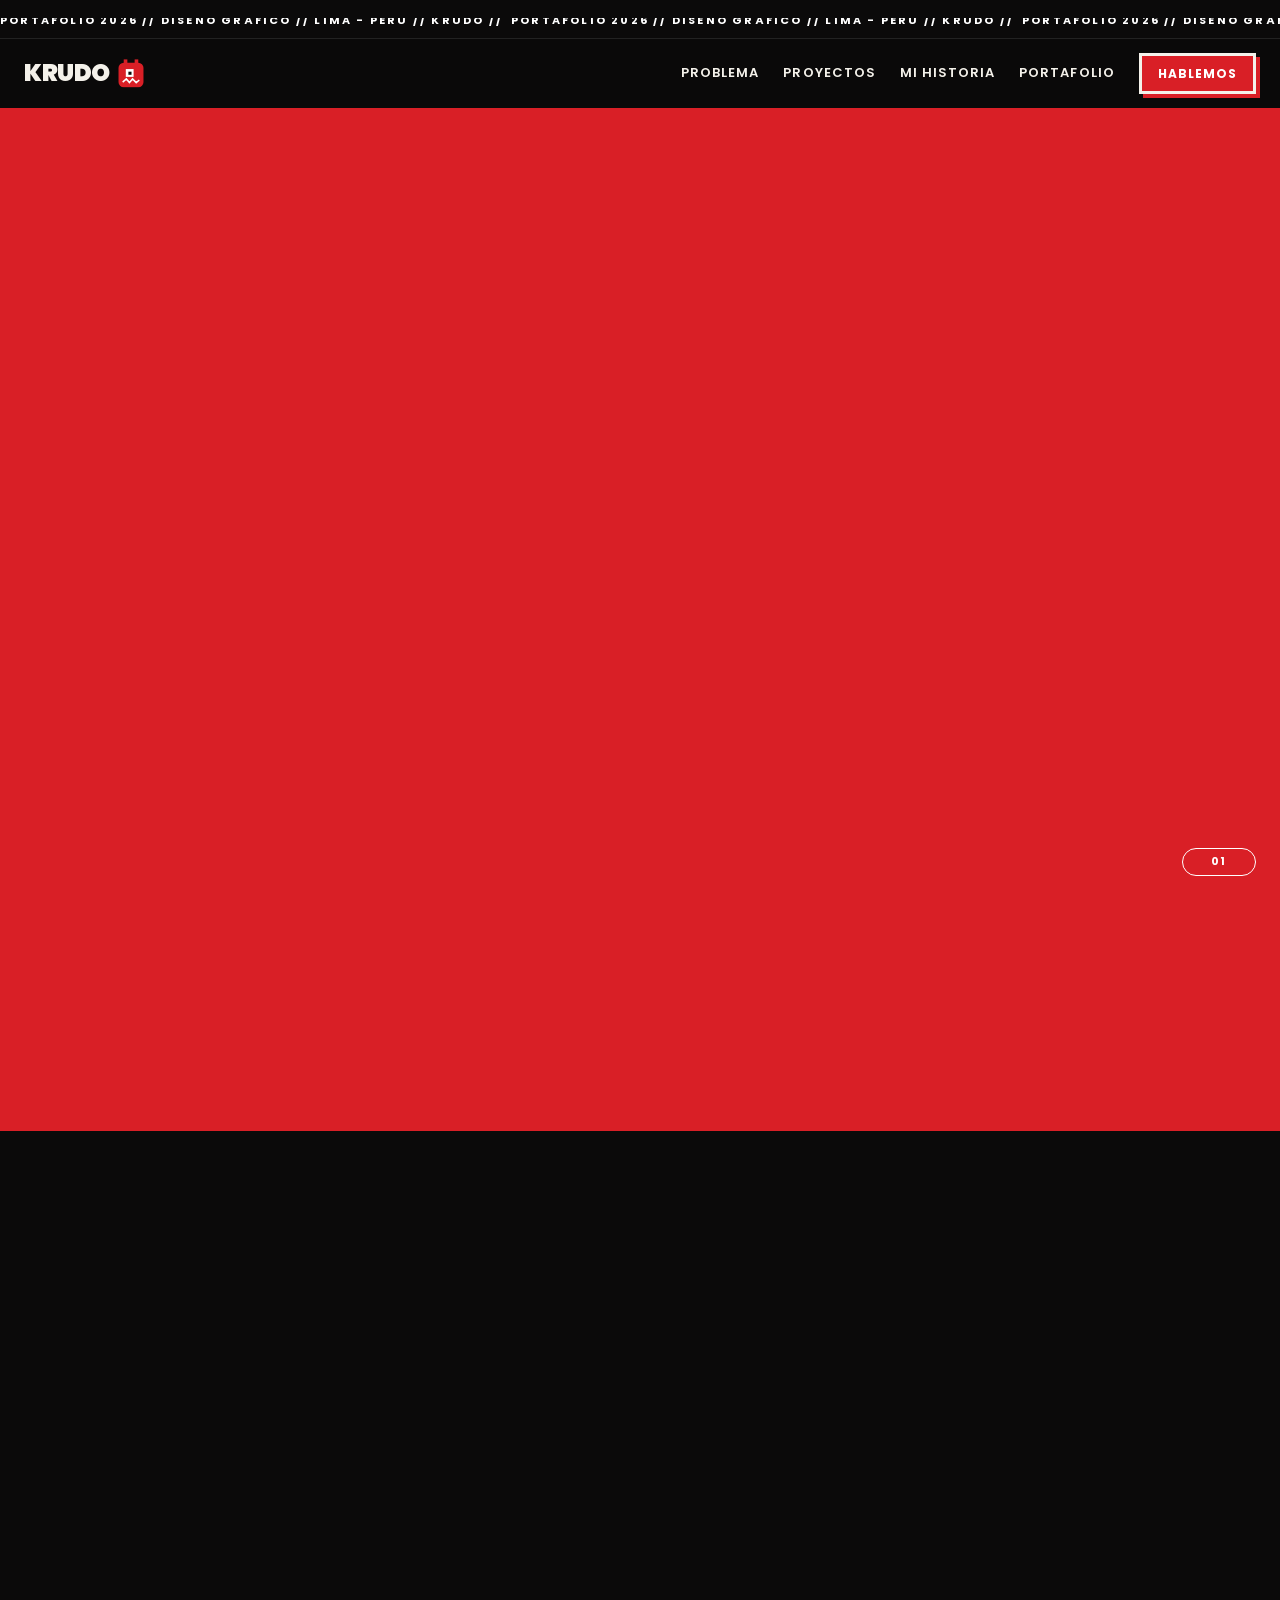
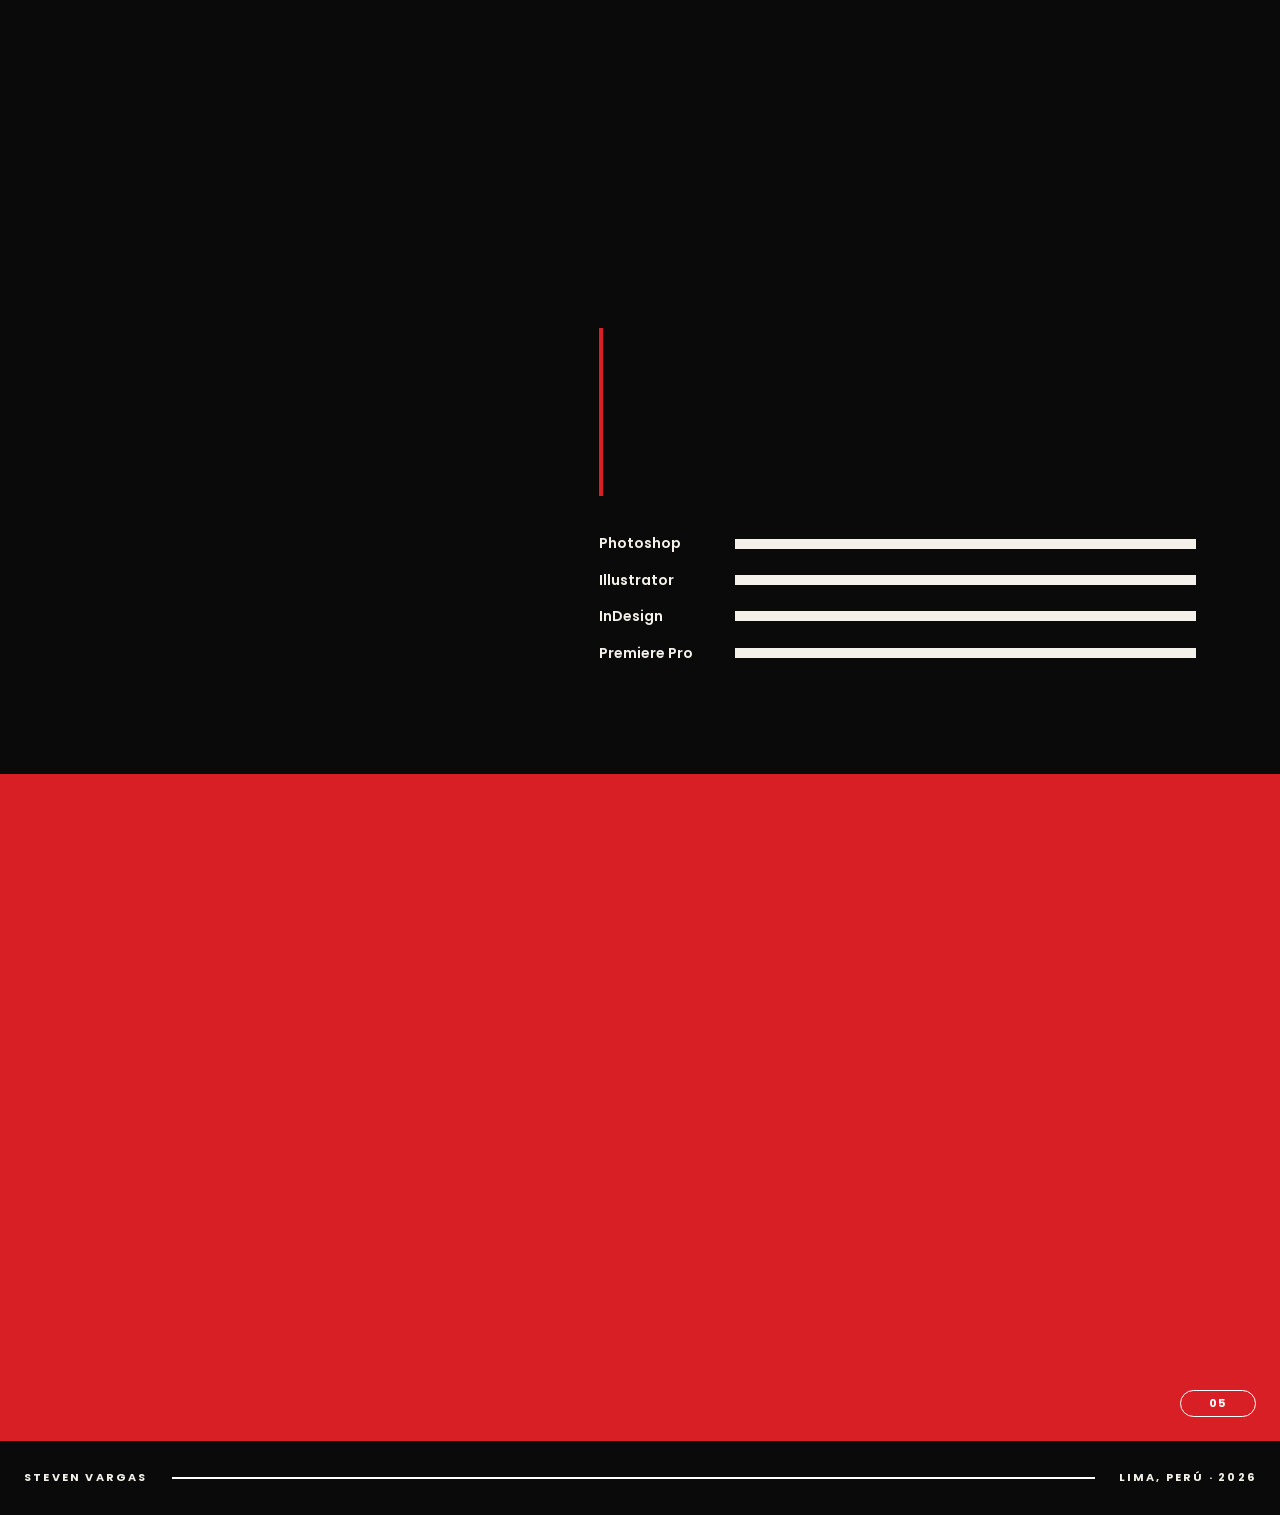
==== index.html @ 448b299a "Add files via upload" ====
<!DOCTYPE html>
<html lang="es">
<head>
  <meta charset="UTF-8" />
  <meta name="viewport" content="width=device-width, initial-scale=1" />
  <title>KRUDO · Steven Vargas — Diseñador Gráfico</title>
  <meta name="description" content="Diseño gráfico crudo que hace que tu marca se note. Identidad visual, logotipos y contenido para redes. Lima, Perú." />
  <link rel="preconnect" href="https://fonts.googleapis.com" />
  <link rel="preconnect" href="https://fonts.gstatic.com" crossorigin />
  <link href="https://fonts.googleapis.com/css2?family=Poppins:wght@400;500;600;700;800;900&display=swap" rel="stylesheet" />
  <link rel="stylesheet" href="styles.css" />
</head>
<body class="is-loading">

  <!-- BARRA DE PROGRESO DE SCROLL -->
  <div class="progress" id="progress" aria-hidden="true"></div>

  <!-- PANTALLA DE CARGA -->
  <div class="loader" id="loader" aria-hidden="true">
    <div class="loader__center">
      <svg class="loader__mascot" viewBox="0 0 100 110">
        <rect x="22" y="0" width="14" height="22" fill="#0B0A0A" />
        <rect x="64" y="0" width="14" height="22" fill="#0B0A0A" />
        <rect x="2" y="14" width="96" height="94" rx="20" fill="#0B0A0A" />
        <rect x="26" y="34" width="38" height="38" fill="#fff" />
        <rect class="loader__pupil" x="38" y="46" width="14" height="14" fill="#0B0A0A" />
        <polyline class="loader__mouth" points="16,92 31,78 45,94 59,78 73,94 86,82" fill="none" stroke="#fff" stroke-width="7" />
      </svg>
      <div class="loader__word">
        <span style="--i:0">K</span><span style="--i:1">R</span><span style="--i:2">U</span><span style="--i:3">D</span><span style="--i:4">O</span>
      </div>
      <div class="loader__bar"><i id="loaderBar"></i></div>
      <div class="loader__meta"><span>CARGANDO // DISEÑO CRUDO</span><span id="loaderPct">000%</span></div>
    </div>
  </div>
  <noscript><style>.loader{display:none}.reveal,.split .wi{opacity:1!important;transform:none!important}body.is-loading{overflow:auto}</style></noscript>

  <!-- SVG de la mascota (se reutiliza con <use>) -->
  <svg width="0" height="0" style="position:absolute" aria-hidden="true">
    <symbol id="krudo-mascot" viewBox="0 0 100 110">
      <rect x="22" y="0" width="14" height="22" fill="currentColor" />
      <rect x="64" y="0" width="14" height="22" fill="currentColor" />
      <rect x="2" y="14" width="96" height="94" rx="20" fill="currentColor" />
    </symbol>
  </svg>

  <!-- TICKER -->
  <div class="ticker" aria-hidden="true">
    <div class="ticker__track">
      <span>PORTAFOLIO 2026 // DISEÑO GRÁFICO // LIMA - PERÚ // KRUDO // </span>
      <span>PORTAFOLIO 2026 // DISEÑO GRÁFICO // LIMA - PERÚ // KRUDO // </span>
      <span>PORTAFOLIO 2026 // DISEÑO GRÁFICO // LIMA - PERÚ // KRUDO // </span>
      <span>PORTAFOLIO 2026 // DISEÑO GRÁFICO // LIMA - PERÚ // KRUDO // </span>
    </div>
  </div>

  <!-- NAV -->
  <header class="nav">
    <a href="#inicio" class="nav__logo" aria-label="KRUDO inicio">
      <span>KRUDO</span>
      <svg class="mascot mascot--sm" viewBox="0 0 100 110" aria-hidden="true">
        <use href="#krudo-mascot" style="color:var(--rojo)" />
        <rect x="30" y="38" width="30" height="30" fill="#fff" />
        <rect x="40" y="48" width="12" height="12" fill="#0B0A0A" />
        <polyline points="18,88 32,76 44,90 56,76 70,90 82,80" fill="none" stroke="#fff" stroke-width="6" />
      </svg>
    </a>
    <nav class="nav__links" aria-label="Principal">
      <a href="#problema">Problema</a>
      <a href="#proyectos">Proyectos</a>
      <a href="#historia">Mi historia</a>
      <a href="portafolio.html">Portafolio</a>
      <a href="#contacto" class="btn btn--sm">Hablemos</a>
    </nav>
  </header>

  <main id="inicio">

    <!-- ============ 1. HERO ============ -->
    <section class="hero section--red">
      <div class="wrap hero__grid">
        <div class="hero__text reveal">
          <p class="eyebrow eyebrow--light">STEVEN VARGAS · DISEÑADOR GRÁFICO · LIMA</p>
          <h1>
            Diseño <span class="ink">crudo</span><br />
            que hace que tu marca <span class="outline">se note.</span>
          </h1>
          <p class="hero__sub">
            Creo identidad visual, logotipos y contenido para redes, sin adornos innecesarios,
            con una idea clara detrás de cada pieza.
          </p>
          <div class="hero__cta">
            <a href="#contacto" class="btn btn--dark">Hablemos de tu proyecto →</a>
            <a href="portafolio.html" class="btn btn--ghost">Ver portafolio</a>
          </div>
        </div>

        <div class="hero__mascot reveal" aria-hidden="true">
          <div class="hero__big">KR<br />UD</div>
          <svg class="mascot mascot--xl" id="mascot" viewBox="0 0 100 110">
            <use href="#krudo-mascot" style="color:#0B0A0A" />
            <rect x="26" y="34" width="38" height="38" fill="#fff" />
            <rect id="pupil" x="38" y="46" width="14" height="14" fill="#0B0A0A" />
            <polyline points="16,92 31,78 45,94 59,78 73,94 86,82" fill="none" stroke="#fff" stroke-width="7" />
          </svg>
        </div>
      </div>
      <div class="pill-num">01</div>
    </section>

    <!-- ============ 2. PROBLEMA / GUÍA ============ -->
    <section id="problema" class="section section--dark">
      <div class="wrap">
        <p class="eyebrow">02 · EL PROBLEMA</p>
        <h2 class="reveal">¿Tu marca <span class="rojo">no logra conectar?</span></h2>
        <p class="lead reveal">
          Sé lo frustrante que es tener un buen producto o una buena idea y que nadie la note.
          Logos que se parecen a todos, redes sin identidad, piezas que no dicen nada.
          Como diseñador gráfico, te ayudo a transformar esa idea en una imagen clara,
          memorable y con personalidad.
        </p>

        <div class="cards">
          <article class="card reveal">
            <span class="card__n">01</span>
            <h3>Identidad que se reconoce</h3>
            <p>Logotipo, paleta y tipografía que trabajan juntos, para que te reconozcan a la primera.</p>
          </article>
          <article class="card reveal">
            <span class="card__n">02</span>
            <h3>Contenido con intención</h3>
            <p>Piezas para redes sociales con estilo propio, no plantillas que ya vio todo el mundo.</p>
          </article>
          <article class="card reveal">
            <span class="card__n">03</span>
            <h3>Mensajes que se entienden</h3>
            <p>Ordeno y simplifico: pocos elementos, bien colocados, un mensaje potente.</p>
          </article>
        </div>
      </div>
    </section>

    <!-- ============ 3. PLAN / PROYECTOS ============ -->
    <section id="proyectos" class="section section--bone">
      <div class="wrap">
        <p class="eyebrow eyebrow--dark">03 · EL PLAN — PRUEBAS</p>
        <h2 class="reveal ink-title">Proyectos <span class="rojo-d">destacados</span></h2>
        <p class="lead lead--dark reveal">Tres piezas donde el contraste, la tipografía y la composición hacen el trabajo.</p>

        <div class="projects">
          <!-- Proyecto 1 -->
          <article class="project reveal">
            <div class="project__img">
              <img src="imagenes/warframe.png" alt="Póster Warframe — Future // Unbound" loading="lazy" onerror="this.parentElement.classList.add('is-empty')" />
              <span class="project__ph">imagenes/warframe.png</span>
            </div>
            <div class="project__body">
              <p class="tag">PROYECTO 01 · PÓSTER · 2026</p>
              <h3>Warframe</h3>
              <p><b>Reto:</b> mezclar luces neón y líneas digitales sin sobrecargar la composición.</p>
              <p><b>Resultado:</b> un estilo cinematográfico de ciencia ficción con profundidad, usando capas y modos de fusión.</p>
              <p class="tools">Photoshop</p>
            </div>
          </article>

          <!-- Proyecto 2 -->
          <article class="project project--rev reveal">
            <div class="project__img">
              <img src="imagenes/tinta.png" alt="Póster TINTA — No es un color. Es una postura." loading="lazy" onerror="this.parentElement.classList.add('is-empty')" />
              <span class="project__ph">imagenes/tinta.png</span>
            </div>
            <div class="project__body">
              <p class="tag">PROYECTO 02 · PÓSTER · 2026</p>
              <h3>TINTA</h3>
              <p><b>Reto:</b> integrar imagen y texto sin que se tapen, con un rojo intenso que no canse la vista.</p>
              <p><b>Resultado:</b> una palabra enorme, una frase que da sentido y fuerza visual con pocos elementos.</p>
              <p class="tools">Photoshop</p>
            </div>
          </article>

          <!-- Proyecto 3 -->
          <article class="project reveal">
            <div class="project__img">
              <img src="imagenes/diseno_brutalista.png" alt="Afiche No Adorno — estructura cruda" loading="lazy" onerror="this.parentElement.classList.add('is-empty')" />
              <span class="project__ph">imagenes/diseno_brutalista.png</span>
            </div>
            <div class="project__body">
              <p class="tag">PROYECTO 03 · AFICHE · 2026</p>
              <h3>No Adorno</h3>
              <p><b>Reto:</b> organizar recuadros y etiquetas sin perder fuerza visual.</p>
              <p><b>Resultado:</b> un afiche brutalista, firme y sobrio, donde ordenar es la mejor forma de comunicar.</p>
              <p class="tools">Photoshop</p>
            </div>
          </article>
        </div>

        <!-- Testimonio (reemplaza con uno real) -->
        <blockquote class="quote reveal">
          <p>“[Pon aquí un testimonio real de un profesor, compañero o cliente: qué problema tenía y cómo lo resolviste.]”</p>
          <cite>— [Nombre], [Curso / Cliente]</cite>
        </blockquote>
      </div>
    </section>

    <!-- ============ 4. HISTORIA / ABOUT ============ -->
    <section id="historia" class="section section--dark">
      <div class="wrap about">
        <div class="about__photo reveal">
          <img src="imagenes/steven.jpg" alt="Steven Vargas, diseñador gráfico" loading="lazy" onerror="this.parentElement.classList.add('is-empty')" />
          <span class="project__ph">imagenes/steven.jpg</span>
        </div>

        <div class="about__text">
          <p class="eyebrow">04 · MI HISTORIA</p>
          <h2 class="reveal">¡Hola! Me llamo <span class="rojo-l">Steven.</span></h2>
          <p class="lead reveal">
            Empecé diseñando por curiosidad y me quedé por obsesión. En 2024 entré a estudiar
            Arte &amp; Diseño Gráfico Empresarial y entendí que diseñar no es decorar:
            es comunicar con claridad. Desde entonces transformo ideas en identidad visual,
            logotipos y contenido para redes, y me adapto a cada reto.
          </p>

          <ol class="timeline">
            <li><b>2024</b> Taller de Xilografía · Museo de los Descalzos, Rímac.</li>
            <li><b>2024</b> Expuesto en SEV Los Olivos · conferencia de diseño y creatividad.</li>
            <li><b>2024</b> Diseñador freelance · identidad visual, logotipos y redes en Lima.</li>
            <li><b>Hoy</b> Arte &amp; Diseño Gráfico · Universidad César Vallejo.</li>
          </ol>

          <div class="skills reveal">
            <div class="skill"><span>Photoshop</span><i style="--v:85%"></i></div>
            <div class="skill"><span>Illustrator</span><i style="--v:80%"></i></div>
            <div class="skill"><span>InDesign</span><i style="--v:60%"></i></div>
            <div class="skill"><span>Premiere Pro</span><i style="--v:50%"></i></div>
          </div>
        </div>
      </div>
    </section>

    <!-- ============ 5. CTA FINAL ============ -->
    <section id="contacto" class="section section--red cta">
      <div class="wrap">
        <h2 class="cta__title reveal">HABLEMOS.</h2>
        <p class="lead lead--light reveal">
          Cuéntame qué necesita tu marca. Te respondo con ideas claras, no con adornos.
        </p>
        <div class="hero__cta reveal">
          <a href="mailto:tu-correo@ejemplo.com" class="btn btn--dark">Escríbeme → tu-correo@ejemplo.com</a>
          <a href="portafolio.html" class="btn btn--ghost">Portafolio</a>
        </div>
      </div>
      <div class="pill-num">05</div>
    </section>
  </main>

  <footer class="footer">
    <span>STEVEN VARGAS</span>
    <i></i>
    <span>LIMA, PERÚ · 2026</span>
  </footer>

  <script src="script.js"></script>
</body>
</html>
---- styles.css ----
/* ===== KRUDO · Sistema de marca ===== */
:root {
  --rojo: #D91F26;        /* Rojo Krudo */
  --negro: #0B0A0A;       /* Negro Concreto */
  --hueso: #F4F1EA;       /* Blanco Hueso */
  --gris: #55544F;        /* Gris Concreto */
  --gris-claro: #B4B3AC;  /* Gris Claro */
  --rojo-claro: #FF5A5F;  /* texto rojo sobre negro */
  --rojo-oscuro: #B3141B; /* texto rojo sobre claro */
  --panel: #181818;
  --max: 1160px;
}

*, *::before, *::after { box-sizing: border-box; margin: 0; padding: 0; }
html { scroll-behavior: smooth; }
body {
  font-family: "Poppins", system-ui, sans-serif;
  background: var(--negro);
  color: var(--hueso);
  line-height: 1.6;
  -webkit-font-smoothing: antialiased;
}
img { max-width: 100%; display: block; }
a { color: inherit; text-decoration: none; }
.wrap { max-width: var(--max); margin: 0 auto; padding: 0 24px; }

/* ===== Ticker ===== */
.ticker { background: var(--negro); overflow: hidden; white-space: nowrap; padding: 6px 0; border-bottom: 1px solid #222; }
.ticker__track { display: inline-flex; animation: ticker 30s linear infinite; }
.ticker span { font-size: 11px; font-weight: 700; letter-spacing: .2em; color: #fff; padding-right: 8px; }
@keyframes ticker { to { transform: translateX(-50%); } }

/* ===== Nav ===== */
.nav {
  position: sticky; top: 0; z-index: 50;
  display: flex; justify-content: space-between; align-items: center;
  padding: 14px 24px; background: rgba(11,10,10,.92); backdrop-filter: blur(8px);
  border-bottom: 2px solid var(--rojo);
}
.nav__logo { display: flex; align-items: center; gap: 8px; font-weight: 900; font-size: 24px; letter-spacing: -.02em; }
.nav__links { display: flex; align-items: center; gap: 24px; font-size: 13px; font-weight: 600; letter-spacing: .08em; text-transform: uppercase; }
.nav__links a:not(.btn):hover { color: var(--rojo-claro); }
.mascot--sm { width: 26px; height: 29px; }

/* ===== Botones ===== */
.btn {
  display: inline-block; padding: 16px 28px; font-weight: 700; font-size: 15px;
  border: 3px solid var(--negro); background: var(--hueso); color: var(--negro);
  box-shadow: 6px 6px 0 var(--negro); transition: transform .12s, box-shadow .12s;
}
.btn:hover { transform: translate(3px, 3px); box-shadow: 3px 3px 0 var(--negro); }
.btn:active { transform: translate(6px, 6px); box-shadow: 0 0 0 var(--negro); }
.btn--sm { padding: 8px 16px; font-size: 12px; box-shadow: 4px 4px 0 var(--rojo); border-color: var(--hueso); background: var(--rojo); color: #fff; }
.btn--dark { background: var(--negro); color: #fff; border-color: var(--negro); box-shadow: 6px 6px 0 var(--hueso); }
.btn--dark:hover { box-shadow: 3px 3px 0 var(--hueso); }
.btn--ghost { background: transparent; color: #fff; border-color: #fff; box-shadow: 6px 6px 0 rgba(0,0,0,.4); }

/* ===== Secciones ===== */
.section { padding: 110px 0; position: relative; }
.section--red { background: var(--rojo); color: #fff; }
.section--dark { background: var(--negro); }
.section--bone { background: var(--hueso); color: var(--negro); }

.eyebrow { font-size: 12px; font-weight: 700; letter-spacing: .25em; color: var(--gris-claro); margin-bottom: 16px; }
.eyebrow--light { color: #fff; opacity: .85; }
.eyebrow--dark { color: var(--gris); }

h1, h2, h3 { line-height: 1.05; letter-spacing: -.02em; font-weight: 900; }
h2 { font-size: clamp(36px, 6vw, 72px); margin-bottom: 24px; text-transform: uppercase; }
.rojo { color: var(--rojo-claro); }
.rojo-l { color: var(--rojo-claro); }
.rojo-d { color: var(--rojo-oscuro); }
.lead { font-size: clamp(16px, 2vw, 20px); max-width: 760px; color: var(--gris-claro); margin-bottom: 48px; }
.lead--dark { color: var(--gris); }
.lead--light { color: #fff; }

/* ===== Hero ===== */
.hero { padding: 80px 0 120px; overflow: hidden; }
.hero__grid { display: grid; grid-template-columns: 1.4fr 1fr; gap: 40px; align-items: center; }
.hero h1 { font-size: clamp(42px, 7vw, 92px); text-transform: uppercase; margin-bottom: 28px; }
.hero h1 .ink { color: var(--negro); }
.hero h1 .outline { color: transparent; -webkit-text-stroke: 3px #fff; }
.hero__sub { font-size: clamp(16px, 2vw, 20px); max-width: 560px; margin-bottom: 36px; }
.hero__cta { display: flex; flex-wrap: wrap; gap: 20px; }

.hero__mascot { position: relative; display: flex; flex-direction: column; align-items: flex-start; }
.hero__big { font-weight: 900; font-size: clamp(110px, 16vw, 220px); line-height: .82; letter-spacing: -.04em; color: var(--negro); }
.hero__big + .mascot { margin-top: 12px; margin-left: 12px; }
.mascot--xl { width: clamp(110px, 14vw, 170px); height: auto; animation: wobble 4s ease-in-out infinite; transform-origin: bottom center; }
@keyframes wobble { 0%,100% { transform: rotate(-3deg); } 50% { transform: rotate(3deg); } }

.pill-num {
  position: absolute; right: 24px; bottom: 24px;
  border: 1.5px solid currentColor; border-radius: 999px; padding: 4px 28px;
  font-size: 11px; font-weight: 700; letter-spacing: .15em;
}

/* ===== Cards (problema) ===== */
.cards { display: grid; grid-template-columns: repeat(3, 1fr); gap: 24px; }
.card {
  background: var(--panel); border: 1px solid #333; padding: 32px 28px; position: relative;
  box-shadow: 8px 8px 0 var(--rojo); transition: transform .15s;
}
.card:hover { transform: translate(-3px, -3px); }
.card__n { color: var(--rojo-claro); font-weight: 800; font-size: 13px; letter-spacing: .15em; }
.card h3 { font-size: 24px; margin: 12px 0; }
.card p { color: var(--gris-claro); font-size: 15px; }

/* ===== Proyectos ===== */
.ink-title { color: var(--negro); }
.projects { display: flex; flex-direction: column; gap: 80px; margin-top: 24px; }
.project { display: grid; grid-template-columns: 1fr 1fr; gap: 48px; align-items: center; }
.project--rev .project__img { order: 2; }
.project__img {
  position: relative; aspect-ratio: 3/4; max-height: 560px; background: var(--negro);
  border: 3px dashed var(--rojo); padding: 8px; overflow: hidden;
  box-shadow: 10px 10px 0 var(--negro);
}
.project__img img { width: 100%; height: 100%; object-fit: cover; }
.project__ph, .is-empty img { display: none; }
.is-empty .project__ph {
  display: flex; position: absolute; inset: 0; align-items: center; justify-content: center;
  color: var(--gris-claro); font-family: monospace; font-size: 14px; text-align: center;
  background: repeating-linear-gradient(45deg, #151515, #151515 12px, #1c1c1c 12px, #1c1c1c 24px);
}
.tag { font-size: 12px; font-weight: 700; letter-spacing: .2em; color: var(--rojo-oscuro); margin-bottom: 8px; }
.project h3 { font-size: clamp(34px, 5vw, 56px); margin-bottom: 20px; text-transform: uppercase; }
.project__body p + p { margin-top: 12px; }
.project__body b { color: var(--rojo-oscuro); }
.tools { display: inline-block; margin-top: 20px; padding: 4px 14px; background: var(--negro); color: #fff; font-size: 12px; font-weight: 700; letter-spacing: .1em; }

.quote {
  margin-top: 100px; padding: 40px; background: var(--negro); color: #fff;
  border-left: 12px solid var(--rojo); box-shadow: 10px 10px 0 var(--rojo);
  font-size: clamp(18px, 2.4vw, 26px); font-weight: 600;
}
.quote cite { display: block; margin-top: 16px; font-size: 14px; font-style: normal; color: var(--gris-claro); }

/* ===== About ===== */
.about { display: grid; grid-template-columns: 1fr 1.3fr; gap: 56px; align-items: start; }
.about__photo {
  position: relative; aspect-ratio: 3/4; border: 3px dashed var(--rojo);
  padding: 8px; background: var(--panel); overflow: hidden;
}
.about__photo img { width: 100%; height: 100%; object-fit: cover; }
.about .lead { margin-bottom: 32px; }
.timeline { list-style: none; border-left: 4px solid var(--rojo); padding-left: 24px; margin-bottom: 36px; }
.timeline li { position: relative; padding-bottom: 18px; color: var(--hueso); font-size: 15px; }
.timeline li::before { content: ""; position: absolute; left: -34px; top: 6px; width: 12px; height: 12px; background: var(--rojo-claro); }
.timeline b { display: inline-block; min-width: 56px; color: var(--rojo-claro); }

.skills { display: grid; gap: 14px; }
.skill { display: grid; grid-template-columns: 120px 1fr; align-items: center; gap: 16px; font-size: 14px; font-weight: 600; }
.skill i { display: block; height: 10px; background: var(--hueso); position: relative; }
.skill i::after { content: ""; position: absolute; inset: 0 auto 0 0; width: 0; background: var(--rojo); transition: width 1.1s cubic-bezier(.2,.8,.2,1); }
.skills.is-in .skill i::after { width: var(--v); }

/* ===== CTA final ===== */
.cta { padding: 140px 0 160px; }
.cta__title { font-size: clamp(64px, 16vw, 190px); color: var(--negro); line-height: .85; margin-bottom: 32px; }

/* ===== Footer ===== */
.footer { display: flex; align-items: center; gap: 24px; padding: 28px 24px; background: var(--negro); font-size: 11px; font-weight: 700; letter-spacing: .2em; }
.footer i { flex: 1; height: 2px; background: #fff; }

/* ===== Reveal ===== */
.reveal { opacity: 0; transform: translateY(32px); transition: opacity .7s, transform .7s; }
.reveal.is-in { opacity: 1; transform: none; }

/* ===== Más vida: variantes de aparición ===== */
.reveal-left { transform: translateX(-56px); }
.reveal-right { transform: translateX(56px); }
.reveal-pop { transform: scale(.92) translateY(24px); }
.reveal { transition: opacity .8s cubic-bezier(.2,.8,.2,1), transform .8s cubic-bezier(.2,.8,.2,1); }

/* Texto que sube palabra por palabra (máscara) */
.split { opacity: 1; transform: none; }
.split .w { display: inline-block; overflow: hidden; vertical-align: bottom; padding-bottom: .1em; margin-bottom: -.1em; }
.split .wi {
  display: inline-block; transform: translateY(115%) rotate(7deg); transform-origin: left bottom;
  transition: transform .9s cubic-bezier(.2,.9,.2,1);
  transition-delay: calc(var(--i, 0) * 55ms);
}
.split.is-in .wi { transform: none; }
.split-chars .wi { transition-delay: calc(var(--i, 0) * 70ms); }

/* Imágenes de proyecto: se destapan con un barrido */
.project__img { clip-path: inset(-20px 100% -20px -20px); transition: clip-path 1.1s .1s cubic-bezier(.7,0,.2,1); }
.project--rev .project__img { clip-path: inset(-20px -20px -20px 100%); }
.project.is-in .project__img { clip-path: inset(-20px); }
.project__img img { transition: transform .9s cubic-bezier(.2,.8,.2,1); }
.project:hover .project__img img { transform: scale(1.05); }

/* Foto about: borde punteado que "gira" suave */
.about__photo { transition: transform .4s; }
.about__photo:hover { transform: rotate(-1.5deg); }

/* Parallax del KR/UD gigante */
.hero__big { transform: translateY(calc(var(--sy, 0) * -0.12px)); will-change: transform; }
.cta__title { transform: translateX(calc(var(--sy, 0) * 0.02px)); }

/* Progreso de scroll */
.progress { position: fixed; top: 0; left: 0; right: 0; height: 5px; background: var(--rojo-claro); transform: scaleX(0); transform-origin: left; z-index: 200; }

/* ===== Pantalla de carga ===== */
body.is-loading { overflow: hidden; }
.loader {
  position: fixed; inset: 0; z-index: 1000; background: var(--rojo); color: var(--negro);
  display: flex; align-items: center; justify-content: center;
}
.loader::after { content: ""; position: absolute; left: 0; right: 0; top: 100%; height: 18px; background: var(--negro); }
.loader.is-done { transform: translateY(-100%); transition: transform .85s cubic-bezier(.77,0,.18,1); }
.loader.is-done .loader__center { transform: scale(.9); opacity: 0; transition: transform .5s, opacity .4s; }
.loader.is-gone { display: none; }

.loader__center { width: min(420px, 80vw); text-align: center; }
.loader__mascot { width: 110px; height: auto; margin: 0 auto 8px; display: block; animation: hop .7s cubic-bezier(.3,0,.4,1) infinite alternate; transform-origin: bottom center; }
@keyframes hop { from { transform: translateY(0) scale(1.06, .94); } to { transform: translateY(-22px) scale(.96, 1.05); } }
.loader__pupil { animation: look 1.1s ease-in-out infinite alternate; }
@keyframes look { from { transform: translateX(-7px); } to { transform: translateX(7px); } }
.loader__mouth { stroke-dasharray: 140; stroke-dashoffset: 140; animation: draw .9s .2s ease-out forwards; }
@keyframes draw { to { stroke-dashoffset: 0; } }

.loader__word { font-weight: 900; font-size: clamp(56px, 14vw, 96px); line-height: 1; letter-spacing: -.03em; display: flex; justify-content: center; margin-top: 14px; }
.loader__word span { display: inline-block; opacity: 0; transform: translateY(40px); animation: letterIn .5s cubic-bezier(.2,.9,.2,1) forwards; animation-delay: calc(var(--i) * 90ms + 150ms); }
@keyframes letterIn { to { opacity: 1; transform: none; } }

.loader__bar { height: 12px; border: 3px solid var(--negro); margin-top: 22px; background: transparent; }
.loader__bar i { display: block; height: 100%; width: 0; background: var(--negro); }
.loader__meta { display: flex; justify-content: space-between; margin-top: 10px; font-size: 11px; font-weight: 700; letter-spacing: .2em; }

/* ===== Responsive ===== */
@media (max-width: 860px) {
  .section { padding: 72px 0; }
  .hero__grid, .about, .project { grid-template-columns: 1fr; }
  .project--rev .project__img { order: 0; }
  .cards { grid-template-columns: 1fr; }
  .nav__links a:not(.btn) { display: none; }
  .hero__mascot { flex-direction: row; align-items: flex-end; gap: 16px; }
  .hero__big + .mascot { margin: 0; }
}
@media (prefers-reduced-motion: reduce) {
  *, *::before, *::after { animation: none !important; transition: none !important; }
  .reveal { opacity: 1; transform: none; }
}

/* ===== v2: animación que se repite al subir y bajar ===== */
.reveal:not(.is-in) { transition-delay: 0ms !important; transition-duration: .35s; }
.split:not(.is-in) .wi { transition-delay: 0ms !important; transition-duration: .3s; }
.project:not(.is-in) .project__img { transition-duration: .5s; transition-delay: 0s; }
.skills:not(.is-in) .skill i::after { transition-duration: .3s; }
.card, .pf-card, .swatch { transition: transform .15s ease-out, box-shadow .15s; will-change: transform; }
.jump { animation: jump .7s cubic-bezier(.3,0,.4,1) !important; }
@keyframes jump { 0%{transform:translateY(0) scale(1)} 35%{transform:translateY(-50px) scale(.94,1.08) rotate(-6deg)} 60%{transform:translateY(0) scale(1.1,.88)} 100%{transform:none} }
.btn--ghost:hover { background: #fff; color: var(--rojo); }
.hero__big { cursor: default; }
.ticker__track { animation-duration: 22s; }

/* ===== PORTAFOLIO ===== */
.pf-cover { min-height: 92vh; display: flex; align-items: center; overflow: hidden; }
.pf-cover .wrap { display: grid; grid-template-columns: 1fr 1.2fr; gap: 40px; align-items: center; width: 100%; }
.pf-cover__kr { font-weight: 900; font-size: clamp(120px, 20vw, 280px); line-height: .8; letter-spacing: -.04em; color: var(--negro); }
.pf-stage { position: relative; margin-top: 16px; width: clamp(120px, 15vw, 190px); }
.pf-stage svg { width: 100%; height: auto; cursor: pointer; animation: float 3s ease-in-out infinite; transform-origin: bottom center; }
@keyframes float { 0%,100%{transform:translateY(0) rotate(-3deg)} 50%{transform:translateY(-16px) rotate(3deg)} }
.pf-stage .mouth { animation: chomp .5s steps(2) infinite alternate; transform-box: fill-box; transform-origin: center; }
@keyframes chomp { to { transform: scaleY(-1) translateY(2px); } }
.pf-stage .eye { animation: blink 4s infinite; transform-box: fill-box; transform-origin: center; }
@keyframes blink { 0%,92%,100%{transform:scaleY(1)} 96%{transform:scaleY(.08)} }
.pf-px { position: absolute; width: 14px; height: 14px; background: var(--negro); animation: rise 3.2s linear infinite; opacity: 0; }
.pf-px:nth-child(1){left:-30px;bottom:30%;animation-delay:0s} .pf-px:nth-child(2){right:-36px;bottom:50%;animation-delay:.8s;background:#fff}
.pf-px:nth-child(3){left:40%;top:-20px;animation-delay:1.6s;width:10px;height:10px} .pf-px:nth-child(4){right:-10px;bottom:5%;animation-delay:2.2s;background:#fff;width:10px;height:10px}
@keyframes rise { 0%{opacity:0;transform:translateY(20px)} 20%{opacity:1} 100%{opacity:0;transform:translateY(-120px) rotate(90deg)} }
.pf-cover h1 { font-size: clamp(48px, 9vw, 130px); text-transform: uppercase; line-height: .92; }
.pf-cover h1 span { color: var(--negro); display: block; }
.pf-cover p { margin-top: 20px; font-weight: 700; letter-spacing: .1em; }
.pf-title { font-size: clamp(34px, 6vw, 72px); text-transform: uppercase; margin-bottom: 32px; }
.pf-grid { display: grid; gap: 24px; grid-template-columns: repeat(auto-fit, minmax(240px, 1fr)); }
.pf-card { background: var(--panel); border: 1px solid #444; padding: 24px; }
.pf-card h3 { font-size: 13px; letter-spacing: .2em; color: var(--rojo-claro); margin-bottom: 12px; }
.pf-card b { color: var(--rojo-claro); } .pf-card p { color: var(--gris-claro); font-size: 14px; margin-bottom: 10px; }
.pf-stats { display: flex; gap: 40px; flex-wrap: wrap; margin-top: 32px; }
.pf-stats b { display: block; font-size: 64px; font-weight: 900; color: var(--rojo-claro); line-height: 1; }
.logos { display: grid; grid-template-columns: repeat(auto-fit, minmax(280px, 1fr)); gap: 20px; }
.logo { display: flex; align-items: center; justify-content: center; gap: 10px; aspect-ratio: 16/9; font-weight: 900; font-size: clamp(40px, 6vw, 72px); letter-spacing: -.03em; background: var(--bg); color: var(--fg); transition: transform .3s; }
.logo:hover { transform: scale(1.04) rotate(-1deg); }
.logo svg { width: .9em; height: auto; --b: var(--mb); --e: var(--me); --p: var(--mp); }
.logo small { position: absolute; }
.swatches { display: grid; grid-template-columns: repeat(auto-fit, minmax(200px, 1fr)); gap: 20px; }
.swatch { background: var(--c); color: var(--t); padding: 24px; min-height: 190px; display: flex; flex-direction: column; justify-content: flex-end; border: 1px solid #333; cursor: pointer; }
.swatch b { font-size: 20px; } .swatch span { font-size: 13px; letter-spacing: .1em; }
.meta { margin: 16px 0; border-top: 2px solid currentColor; }
.meta div { display: grid; grid-template-columns: 130px 1fr; padding: 8px 0; border-bottom: 1px solid currentColor; font-size: 14px; }
.meta dt { font-weight: 800; letter-spacing: .1em; font-size: 12px; } .meta dd { opacity: .75; }
.section--bone .project__body, .section--bone .project__body b { color: var(--negro); } .section--bone .project__body b, .section--bone .tag { color: var(--rojo-oscuro); }
.section--dark .project__img { box-shadow: 10px 10px 0 var(--rojo); }
.section--dark .project .tag, .section--dark .project__body b { color: var(--rojo-claro); }
.section--dark .tools { background: var(--rojo); }
.moodboard img { width: 100%; border: 3px solid var(--hueso); box-shadow: 10px 10px 0 var(--rojo); }
.moodboard.is-empty { min-height: 260px; position: relative; border: 3px dashed var(--rojo); }
@media (max-width: 860px) { .pf-cover .wrap { grid-template-columns: 1fr; } }
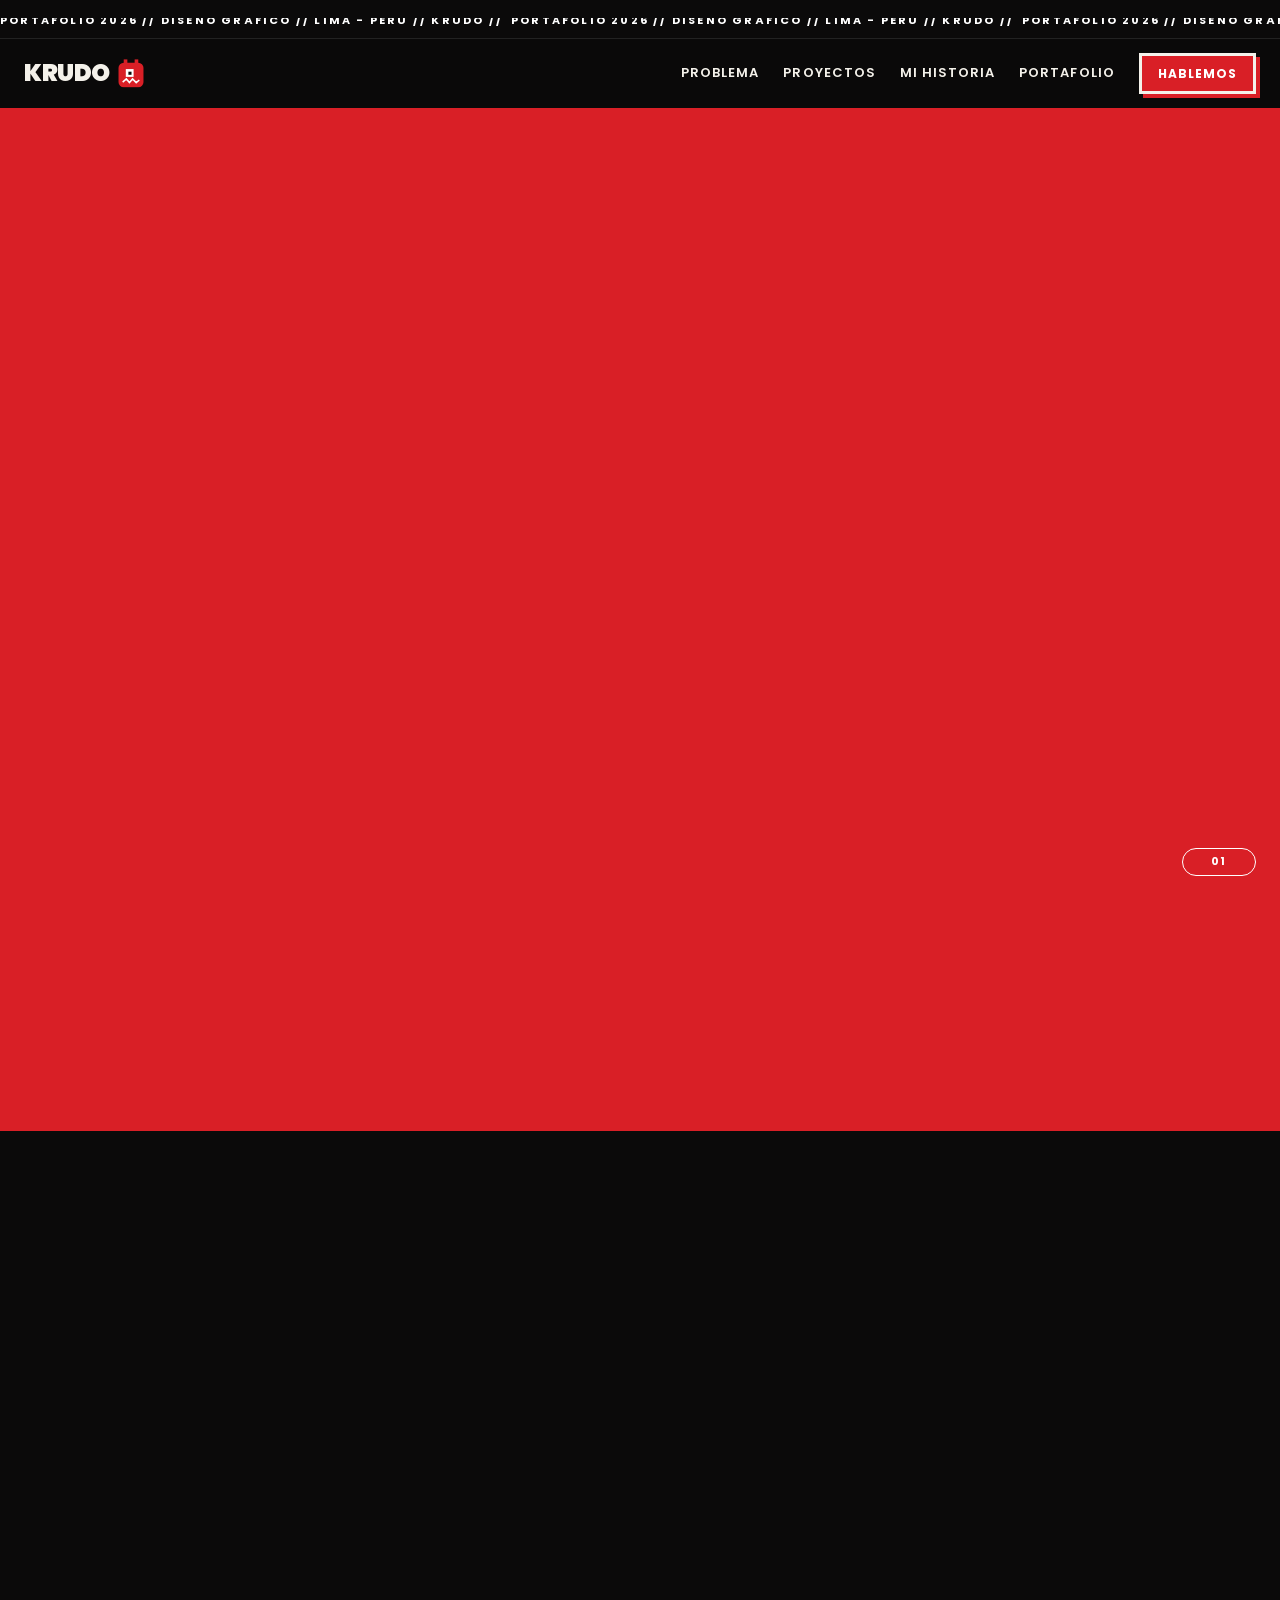
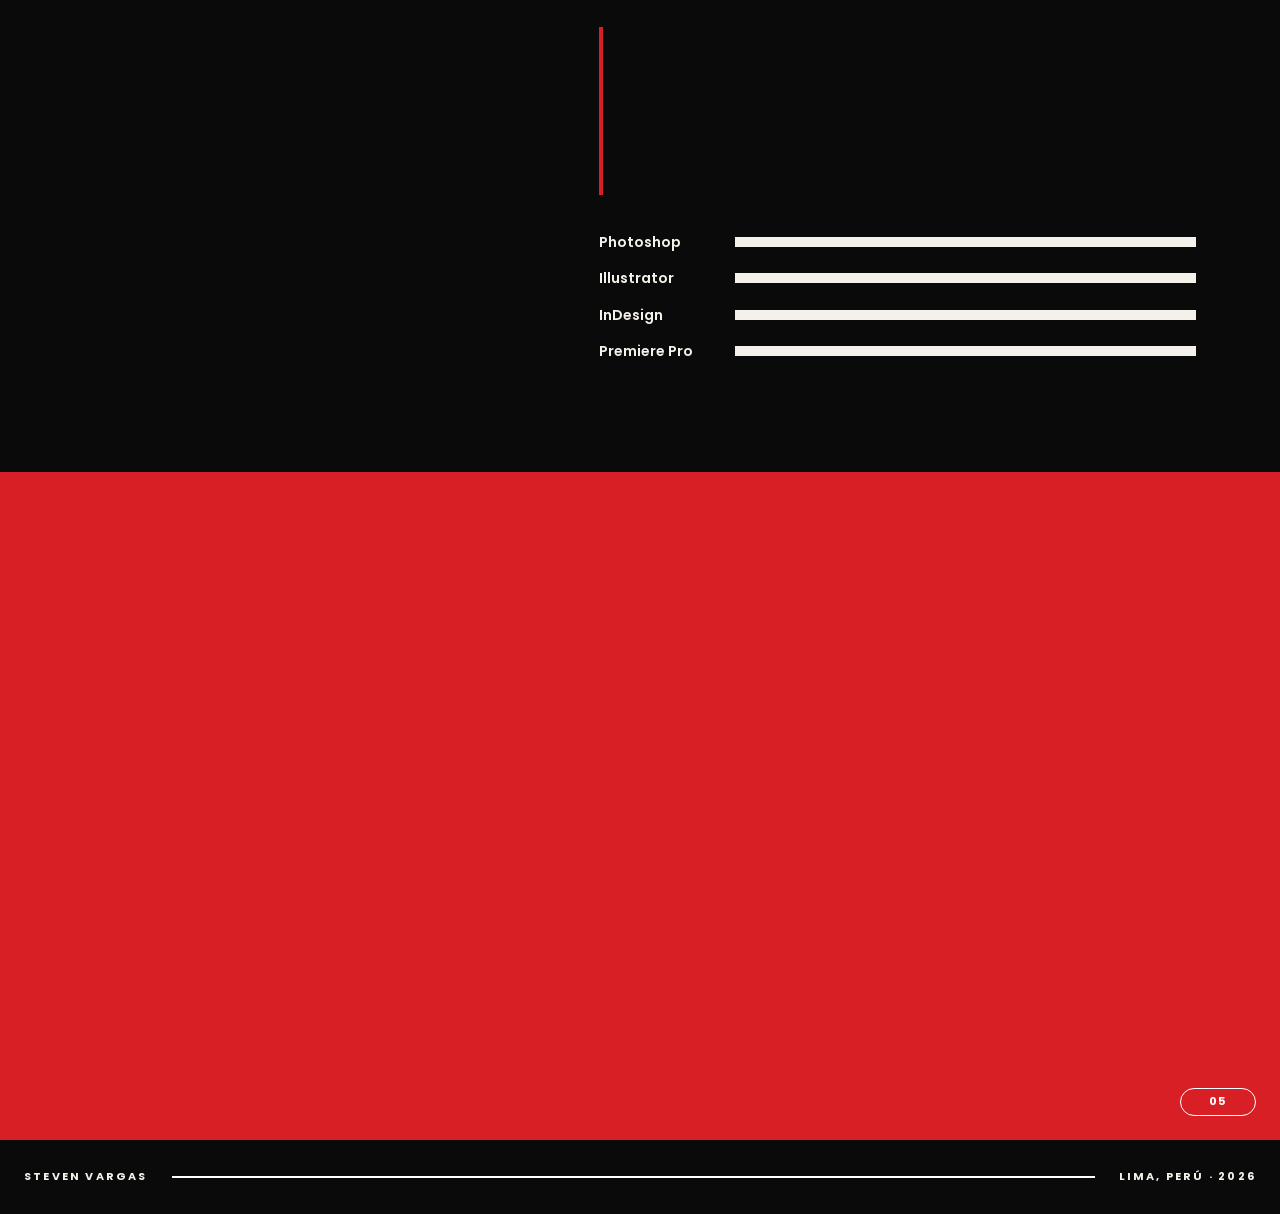
==== commit 3ea30e0b: "Update index.html" ====
--- a/index.html
+++ b/index.html
@@ -194,11 +194,7 @@
           </article>
         </div>
 
-        <!-- Testimonio (reemplaza con uno real) -->
-        <blockquote class="quote reveal">
-          <p>“[Pon aquí un testimonio real de un profesor, compañero o cliente: qué problema tenía y cómo lo resolviste.]”</p>
-          <cite>— [Nombre], [Curso / Cliente]</cite>
-        </blockquote>
+       
       </div>
     </section>
 
@@ -206,15 +202,15 @@
     <section id="historia" class="section section--dark">
       <div class="wrap about">
         <div class="about__photo reveal">
-          <img src="imagenes/steven.jpg" alt="Steven Vargas, diseñador gráfico" loading="lazy" onerror="this.parentElement.classList.add('is-empty')" />
-          <span class="project__ph">imagenes/steven.jpg</span>
+          <img src="imagenes/steven.png" alt="Steven Vargas, diseñador gráfico" loading="lazy" onerror="this.parentElement.classList.add('is-empty')" />
+          <span class="project__ph">imagenes/Steven.png</span>
         </div>
 
         <div class="about__text">
           <p class="eyebrow">04 · MI HISTORIA</p>
           <h2 class="reveal">¡Hola! Me llamo <span class="rojo-l">Steven.</span></h2>
           <p class="lead reveal">
-            Empecé diseñando por curiosidad y me quedé por obsesión. En 2024 entré a estudiar
+            Empecé diseñando por curiosidad y me quedé por obsesión. En 2022 entré a estudiar
             Arte &amp; Diseño Gráfico Empresarial y entendí que diseñar no es decorar:
             es comunicar con claridad. Desde entonces transformo ideas en identidad visual,
             logotipos y contenido para redes, y me adapto a cada reto.
